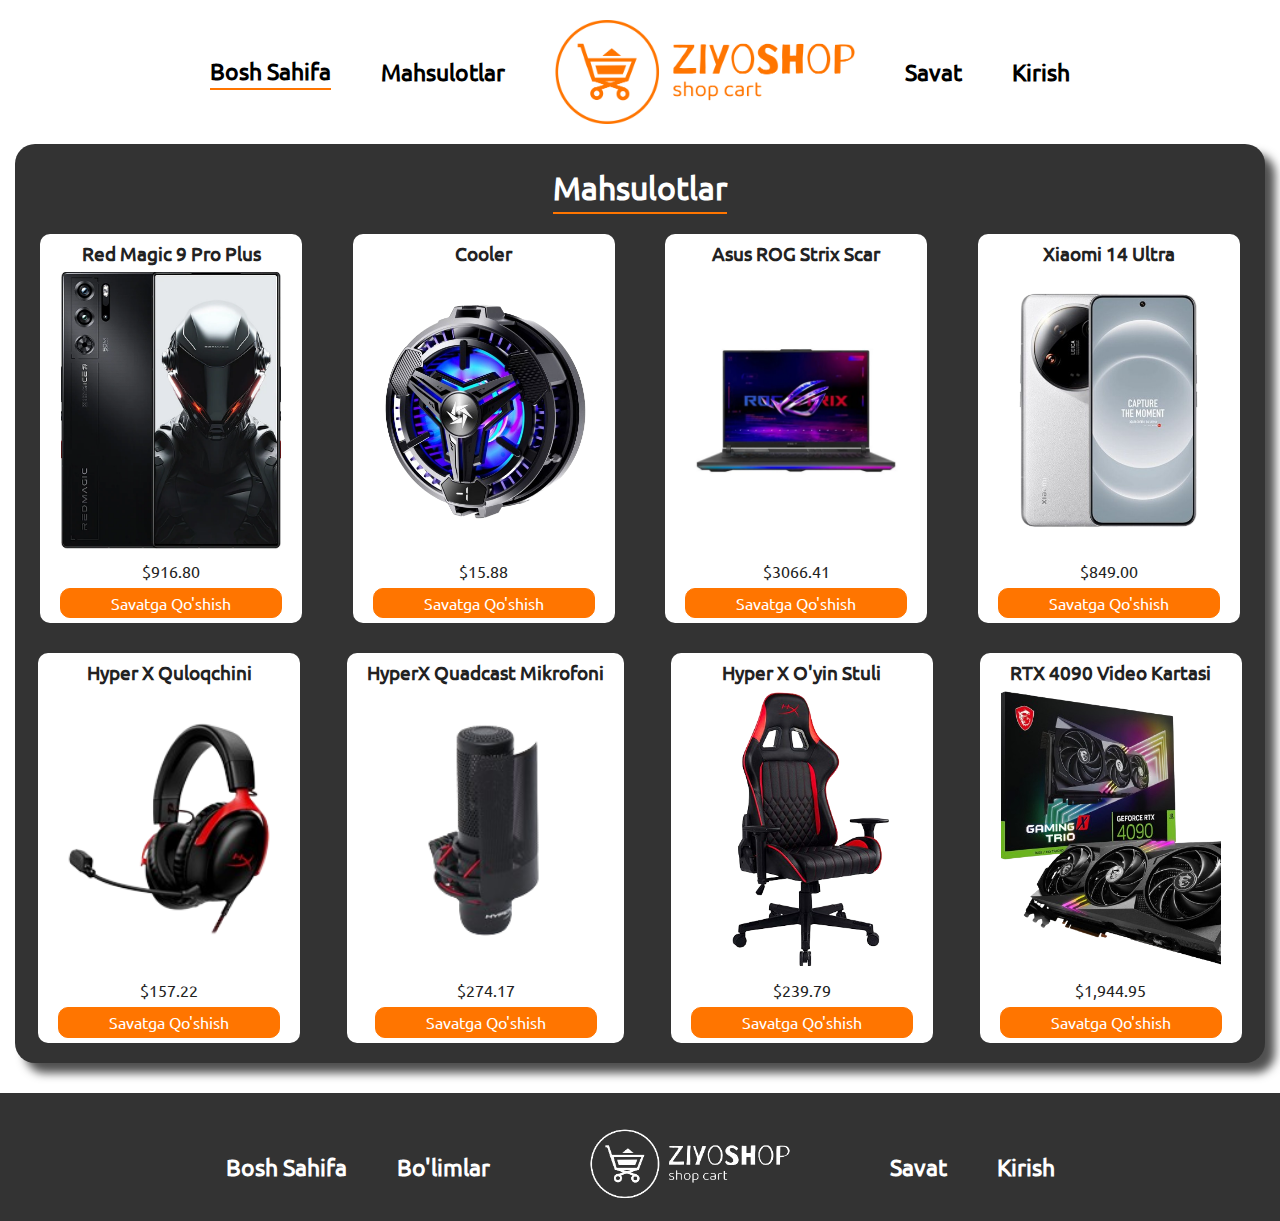
==== index.html @ b63b19df "Initial Commit" ====
<!DOCTYPE html>
<html lang="en">
<head>
    <meta charset="UTF-8">
    <meta name="viewport" content="width=device-width, initial-scale=1.0">
    <title>Bosh Sahifa || ZiyoShop</title>
    <link rel="stylesheet" href="css/styles.css">
    <link rel="stylesheet" href="css/normalize.css">
    <link rel="icon" href="img/png/logo-no-background-cropped.png">
</head>
<body>
    <header class="header">
        <div class="container">
            <div class="head-top">
                <ul class="head-ul">
                    <li class="head-li">
                        <a href="index.html" class="head-li-a">Bosh Sahifa</a>
                    </li>
                    <li class="head-li">
                        <a href="products.html" class="head-li-a">Mahsulotlar</a>
                    </li>
                </ul>
                <a class="logo-a" href="index.html">
                    <img class="logo-img" src="img/png/logo-no-background(1).png" alt="logo" width="300" height="86.33">
                </a>
                <ul class="head-ul">
                    <li class="head-li">
                        <a href="basket.html" class="head-li-a">Savat</a>
                    </li>
                    <li class="head-li">
                        <a href="login.html" class="head-li-a">Kirish</a>
                    </li>
                </ul>
            </div>
        </div>
    </header>
    
    <main class="main">
        <div class="container">
            <div class="products">
                <div class="products-top">
                    <h1 class="products-h1">Mahsulotlar</h1>
                </div>
                <ul class="products-ul">
                    <li class="products-li">
                        <div class="products-box" data-id="1" data-name="Red Magic 9 Pro Plus" data-price="916.80">
                            <h3 class="products-title">Red Magic 9 Pro Plus</h3>
                            <img class="products-img" src="img/products-img/red-magic-9-pro-plus.webp" alt="RedMagic9ProPlus" width="220" height="200">
                            <p class="product-price">$916.80</p>
                            <button class="add-to-savat">Savatga Qo'shish</button>
                        </div>
                    </li>
                    <li class="products-li">
                        <div class="products-box" data-id="2" data-name="Cooler" data-price="15.88">
                            <h3 class="products-title">Cooler</h3>
                            <img class="products-img" src="img/products-img/cooler.png" alt="Cooler" width="220" height="200">
                            <p class="product-price">$15.88</p>
                            <button class="add-to-savat">Savatga Qo'shish</button>
                        </div>
                    </li>
                    <li class="products-li">
                        <div class="products-box" data-id="3" data-name="Asus ROG Strix Scar" data-price="3066.41">
                            <h3 class="products-title">Asus ROG Strix Scar</h3>
                            <img class="products-img" src="img/products-img/asus-rog-stric-scar.webp" alt="AsusRogStrixScar" width="220" height="200">
                            <p class="product-price">$3066.41</p>
                            <button class="add-to-savat">Savatga Qo'shish</button>
                        </div>
                    </li>
                    <li class="products-li">
                        <div class="products-box" data-id="4" data-name="Xiaomi 14 Ultra" data-price="849.00">
                            <h3 class="products-title">Xiaomi 14 Ultra</h3>
                            <img class="products-img" src="img/products-img/xiaomi_14_ultra_white.png" alt="Xiaomi14Ultra" width="220" height="200">
                            <p class="product-price">$849.00</p>
                            <button class="add-to-savat">Savatga Qo'shish</button>
                        </div>
                    </li>
                </ul>
                <ul class="products-ul">
                    <li class="products-li">
                        <div class="products-box" data-id="5" data-name="Hyper X Quloqchini" data-price="157.22">
                            <h3 class="products-title">Hyper X Quloqchini</h3>
                            <img class="products-img" src="img/products-img/hyperX.png" alt="hyperX" width="220" height="200">
                            <p class="product-price">$157.22</p>
                            <button class="add-to-savat">Savatga Qo'shish</button>
                        </div>
                    </li>
                    <li class="products-li">
                        <div class="products-box" data-id="6" data-name="HyperX Quadcast Mikrofoni" data-price="274.17">
                            <h3 class="products-title">HyperX Quadcast Mikrofoni</h3>
                            <img class="products-img" src="img/products-img/hyperXQuadcast.png" alt="Cooler" width="220" height="200">
                            <p class="product-price">$274.17</p>
                            <button class="add-to-savat">Savatga Qo'shish</button>
                        </div>
                    </li>
                    <li class="products-li">
                        <div class="products-box" data-id="7" data-name="Hyper X O'yin Stuli" data-price="239.79">
                            <h3 class="products-title">Hyper X O'yin Stuli</h3>
                            <img class="products-img" src="img/products-img/hyperXChair.png" alt="AsusRogStrixScar" width="220" height="200">
                            <p class="product-price">$239.79</p>
                            <button class="add-to-savat">Savatga Qo'shish</button>
                        </div>
                    </li>
                    <li class="products-li">
                        <div class="products-box" data-id="8" data-name="RTX 4090 Video Kartasi" data-price="1944.95">
                            <h3 class="products-title">RTX 4090 Video Kartasi</h3>
                            <img class="products-img" src="img/products-img/RTX4090.png" alt="Xiaomi14Ultra" width="220" height="200">
                            <p class="product-price">$1,944.95</p>
                            <button class="add-to-savat">Savatga Qo'shish</button>
                        </div>
                    </li>
                </ul>
            </div>
        </div>
    </main>
    
    <footer class="footer">
        <div class="container">
            <div class="footer-top">
                <ul class="footer-ul">
                    <li class="footer-li">
                        <a href="index.html" class="footer-li-a">Bosh Sahifa</a>
                    </li>
                    <li class="footer-li">
                        <a href="index.html" class="footer-li-a">Bo'limlar</a>
                    </li>
                </ul>
                <a class="logo-a" href="index.html">
                    <img class="footer-logo-img" src="img/png/logo-white (2).png" alt="logo" width="300" height="86.33">
                </a>
                <ul class="footer-ul">
                    <li class="footer-li">
                        <a href="basket.html" class="footer-li-a">Savat</a>
                    </li>
                    <li class="footer-li">
                        <a href="login.html" class="footer-li-a">Kirish</a>
                    </li>
                </ul>            
            </div>
        </div>
    </footer>
    <script src="js/app.js"></script>
</body>
</html>
---- css/styles.css ----
@font-face {
    font-family: Judson;
    src: url(/fonts/Judson-Bold.ttf);
}

@font-face {
    font-family: Poppins;
    src: url(/fonts/Poppins/Poppins-Regular.ttf);
}

@font-face {
    font-family: Barrio;
    src: url(/fonts/Barrio/Barrio-Regular.ttf);
}

@font-face {
    font-family: Ubuntu;
    src: url(/fonts/Ubuntu/Ubuntu-Regular.ttf);
}

:root {
    --logo-color: #ff7500;
    --padding-five: 5px 10px;
}

html {
    box-sizing: border-box;
    scroll-behavior: smooth;
}

* {
    margin: 0;
    padding: 0;
}

*,
*::before,
*::after {
    box-sizing: inherit;
}

body {
    margin: 0;
    padding: 0;
    color: #222;
    font-size: 16px;
    line-height: 1.5;
    font-family: Ubuntu;
    background-color: #fff;
}

img {
    height: auto;
    max-width: 100%;
}

.visually-hidden {
    position: absolute;
    width: 1px;
    height: 1px;
    margin: -1px;
    border: 0;
    padding: 0;
    clip: rect(0 0 0 0);
    overflow: hidden;
}

.container {
    max-width: 1300px;
    padding-left: 15px;
    padding-right: 15px;
    margin-left: auto;
    margin-right: auto;
}

.head-top {
    display: flex;
    padding-top: 20px;
    align-items: center;
    margin-bottom: 20px;
    justify-content: center;
}

.head-ul {
    display: flex;
    align-items: center;
    list-style-type: none;
    justify-content: space-between;
}

.head-li {
    margin-right: 50px;
}

.head-ul:last-child .head-li:nth-child(2) {
    margin-right: 0;
}

.head-ul:first-child .head-li:nth-child(1) {
    border-bottom: 2px solid #ff7500;
}

.head-li-a {
    color: #000;
    font-size: 23px;
    font-weight: bold;
    text-decoration: none;
    transition: 0.3s ease all;
}

.head-li-a:hover {
    color: var(--logo-color);
}

.logo-img {
    display: block;
}

.logo-a {
    margin-right: 50px;
    filter: drop-shadow(4px 4px 0px 2px #222);
}

.search-input-wrapper {
    display: flex;
    align-items: center;
}

.search-input {
    width: 300px;
    padding: 8px 10px;
    margin-left: 20px;
    border-radius: 5px;
    font-family: Poppins;
    border-top-right-radius: 0;
    border-bottom-right-radius: 0;
    border: 3px outset #ff7500;
    border-right: 0;
}

.search-input:focus {
    outline: none;
}

.search-button {
    width: 50px;
    height: 39.2px;
    padding: var(--padding-five);
    border-radius: 5px;
    font-family: Poppins;
    border-top-left-radius: 0;
    background-color: var(--logo-color);
    border-bottom-left-radius: 0;
    transition: all 0.3s ease;
    border: 3px outset #ff7500;
    border-left: 0;
    cursor: pointer;
}

.main {
    margin-bottom: 30px;
}

.products {
    padding-top: 20px;
    border-radius: 20px;
    padding-bottom: 20px;
    background-color: #333;
    box-shadow: 10px 10px 10px #000000b0;
}

.products-top {
    display: flex;
    align-items: center;
    margin-bottom: 20px;
    justify-content: center;
}

.products-h1 {
    margin: 0;
    padding: 0;
    color: #fff;
    border-bottom: 2px solid #ff7500;
}

.products-ul {
    display: flex;
    align-items: center;
    list-style-type: none;
    margin-bottom: 30px;
    justify-content: space-around;
}

.products-ul:last-child {
    margin-bottom: 0;
}

.products-li {
    margin: 0;
    padding: 0;
}

.products-box {
    display: flex;
    padding: 5px 20px;
    border-radius: 10px;
    align-items: center;
    flex-direction: column;
    background-color: #fff;
}

.products-title {
    margin-bottom: 5px;
}

.products-img {
    width: 220px;
    height: 277px;
    margin-bottom: 10px;
    object-fit: cover;
}

.product-price {
    margin-bottom: 5px;
}

.add-to-savat {
    color: #fff;
    cursor: pointer;
    padding: 5px 50px;
    border-radius: 10px;
    text-decoration: none;
    border: 1px solid #ff7500;
    background-color: #ff7500;
}

.footer {
    background-color: #333;
}

.footer-top {
    display: flex;
    padding-top: 20px;
    align-items: center;
    /* margin-bottom: 20px; */
    justify-content: center;
}

.footer-ul {
    display: flex;
    align-items: center;
    list-style-type: none;
    justify-content: space-between;
}

.footer-li {
    margin-right: 50px;
}

.footer-ul:last-child .footer-li:nth-child(2) {
    margin-right: 0;
}

.footer-li-a {
    color: #fff;
    font-size: 23px;
    font-weight: bold;
    text-decoration: none;
    transition: 0.3s ease all;
}

.footer-li-a:hover {
    color: var(--logo-color);
}

.footer-logo-img {
    width: 300px;
    height: 103.6px;
    object-fit: cover;
}
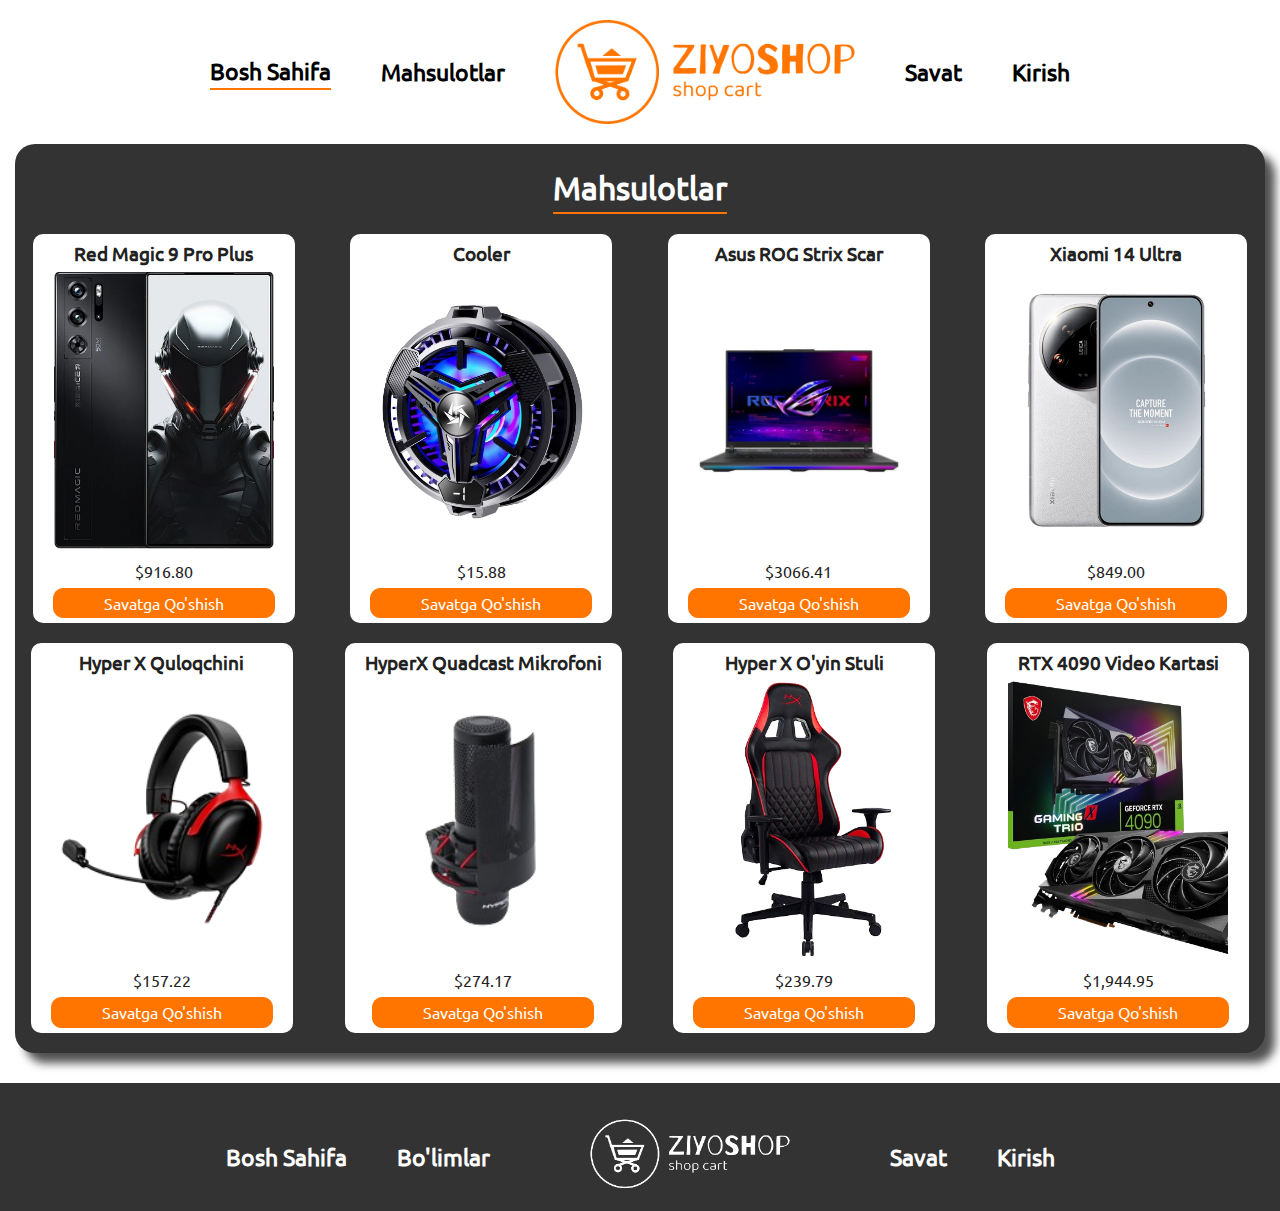
==== commit 3c784566: "add tablet and laptop size" ====
--- a/index.html
+++ b/index.html
@@ -4,6 +4,8 @@
     <meta charset="UTF-8">
     <meta name="viewport" content="width=device-width, initial-scale=1.0">
     <title>Bosh Sahifa || ZiyoShop</title>
+    <link rel="stylesheet" href="css/1024px.css">
+    <link rel="stylesheet" href="css/768px.css">
     <link rel="stylesheet" href="css/styles.css">
     <link rel="stylesheet" href="css/normalize.css">
     <link rel="icon" href="img/png/logo-no-background-cropped.png">
@@ -47,7 +49,7 @@
                             <h3 class="products-title">Red Magic 9 Pro Plus</h3>
                             <img class="products-img" src="img/products-img/red-magic-9-pro-plus.webp" alt="RedMagic9ProPlus" width="220" height="200">
                             <p class="product-price">$916.80</p>
-                            <button class="add-to-savat">Savatga Qo'shish</button>
+                            <button class="add-to-savat" id="addToSavat">Savatga Qo'shish</button>
                         </div>
                     </li>
                     <li class="products-li">
@@ -55,7 +57,7 @@
                             <h3 class="products-title">Cooler</h3>
                             <img class="products-img" src="img/products-img/cooler.png" alt="Cooler" width="220" height="200">
                             <p class="product-price">$15.88</p>
-                            <button class="add-to-savat">Savatga Qo'shish</button>
+                            <button class="add-to-savat" id="addToSavat">Savatga Qo'shish</button>
                         </div>
                     </li>
                     <li class="products-li">
@@ -63,7 +65,7 @@
                             <h3 class="products-title">Asus ROG Strix Scar</h3>
                             <img class="products-img" src="img/products-img/asus-rog-stric-scar.webp" alt="AsusRogStrixScar" width="220" height="200">
                             <p class="product-price">$3066.41</p>
-                            <button class="add-to-savat">Savatga Qo'shish</button>
+                            <button class="add-to-savat" id="addToSavat">Savatga Qo'shish</button>
                         </div>
                     </li>
                     <li class="products-li">
@@ -71,17 +73,17 @@
                             <h3 class="products-title">Xiaomi 14 Ultra</h3>
                             <img class="products-img" src="img/products-img/xiaomi_14_ultra_white.png" alt="Xiaomi14Ultra" width="220" height="200">
                             <p class="product-price">$849.00</p>
-                            <button class="add-to-savat">Savatga Qo'shish</button>
+                            <button class="add-to-savat" id="addToSavat">Savatga Qo'shish</button>
                         </div>
                     </li>
-                </ul>
-                <ul class="products-ul">
+                <!-- </ul>
+                <ul class="products-ul"> -->
                     <li class="products-li">
                         <div class="products-box" data-id="5" data-name="Hyper X Quloqchini" data-price="157.22">
                             <h3 class="products-title">Hyper X Quloqchini</h3>
                             <img class="products-img" src="img/products-img/hyperX.png" alt="hyperX" width="220" height="200">
                             <p class="product-price">$157.22</p>
-                            <button class="add-to-savat">Savatga Qo'shish</button>
+                            <button class="add-to-savat" id="addToSavat">Savatga Qo'shish</button>
                         </div>
                     </li>
                     <li class="products-li">
@@ -89,7 +91,7 @@
                             <h3 class="products-title">HyperX Quadcast Mikrofoni</h3>
                             <img class="products-img" src="img/products-img/hyperXQuadcast.png" alt="Cooler" width="220" height="200">
                             <p class="product-price">$274.17</p>
-                            <button class="add-to-savat">Savatga Qo'shish</button>
+                            <button class="add-to-savat" id="addToSavat">Savatga Qo'shish</button>
                         </div>
                     </li>
                     <li class="products-li">
@@ -97,7 +99,7 @@
                             <h3 class="products-title">Hyper X O'yin Stuli</h3>
                             <img class="products-img" src="img/products-img/hyperXChair.png" alt="AsusRogStrixScar" width="220" height="200">
                             <p class="product-price">$239.79</p>
-                            <button class="add-to-savat">Savatga Qo'shish</button>
+                            <button class="add-to-savat" id="addToSavat">Savatga Qo'shish</button>
                         </div>
                     </li>
                     <li class="products-li">
@@ -105,7 +107,7 @@
                             <h3 class="products-title">RTX 4090 Video Kartasi</h3>
                             <img class="products-img" src="img/products-img/RTX4090.png" alt="Xiaomi14Ultra" width="220" height="200">
                             <p class="product-price">$1,944.95</p>
-                            <button class="add-to-savat">Savatga Qo'shish</button>
+                            <button class="add-to-savat" id="addToSavat">Savatga Qo'shish</button>
                         </div>
                     </li>
                 </ul>
@@ -140,4 +142,4 @@
     </footer>
     <script src="js/app.js"></script>
 </body>
-</html>
+</html>--- a/css/1024px.css
+++ b/css/1024px.css
@@ -0,0 +1,8 @@
+@media (min-width:1024px) {
+    .products-ul .maishiyTexnika-ul {
+        flex-wrap: wrap;
+    }
+    .products-box .maishiyTexnika-box {
+        width: 270px;
+    }
+}--- a/css/768px.css
+++ b/css/768px.css
@@ -0,0 +1,15 @@
+@media (min-width:768px) {
+    .products-ul .maishiyTexnika-ul {
+        flex-wrap: wrap;
+    }
+    .products-box .maishiyTexnika-box {
+        width: 274px;
+    }
+
+    .head-li {
+        margin-right: 20px;
+    }
+    .head-li-a {
+        font-size: 20px;
+    }
+}--- a/css/styles.css
+++ b/css/styles.css
@@ -184,10 +184,12 @@
 }
 
 .products-ul {
-    display: flex;
-    align-items: center;
+    gap: 20px;
+    display: flex;
+    flex-wrap: wrap;
+    align-items: center;
+    margin-bottom: 30px;
     list-style-type: none;
-    margin-bottom: 30px;
     justify-content: space-around;
 }
 
@@ -211,6 +213,7 @@
 
 .products-title {
     margin-bottom: 5px;
+    text-align: center;
 }
 
 .products-img {
@@ -221,6 +224,48 @@
 }
 
 .product-price {
+    margin-bottom: 5px;
+}
+
+.maishiyTexnika-ul {
+    display: flex;
+    align-items: center;
+    list-style-type: none;
+    margin-bottom: 30px;
+    justify-content: space-around;
+}
+
+.maishiyTexnika-ul:last-child {
+    margin-bottom: 0;
+}
+
+.maishiyTexnika-li {
+    margin: 0;
+    padding: 0;
+}
+
+.maishiyTexnika-box {
+    display: flex;
+    padding: 5px 20px;
+    border-radius: 10px;
+    align-items: center;
+    flex-direction: column;
+    background-color: #fff;
+}
+
+.maishiyTexnika-title {
+    margin-bottom: 5px;
+    text-align: center;
+}
+
+.maishiyTexnika-img {
+    width: 220px;
+    height: 277px;
+    margin-bottom: 10px;
+    object-fit: cover;
+}
+
+.maishiyTexnika-price {
     margin-bottom: 5px;
 }
 
